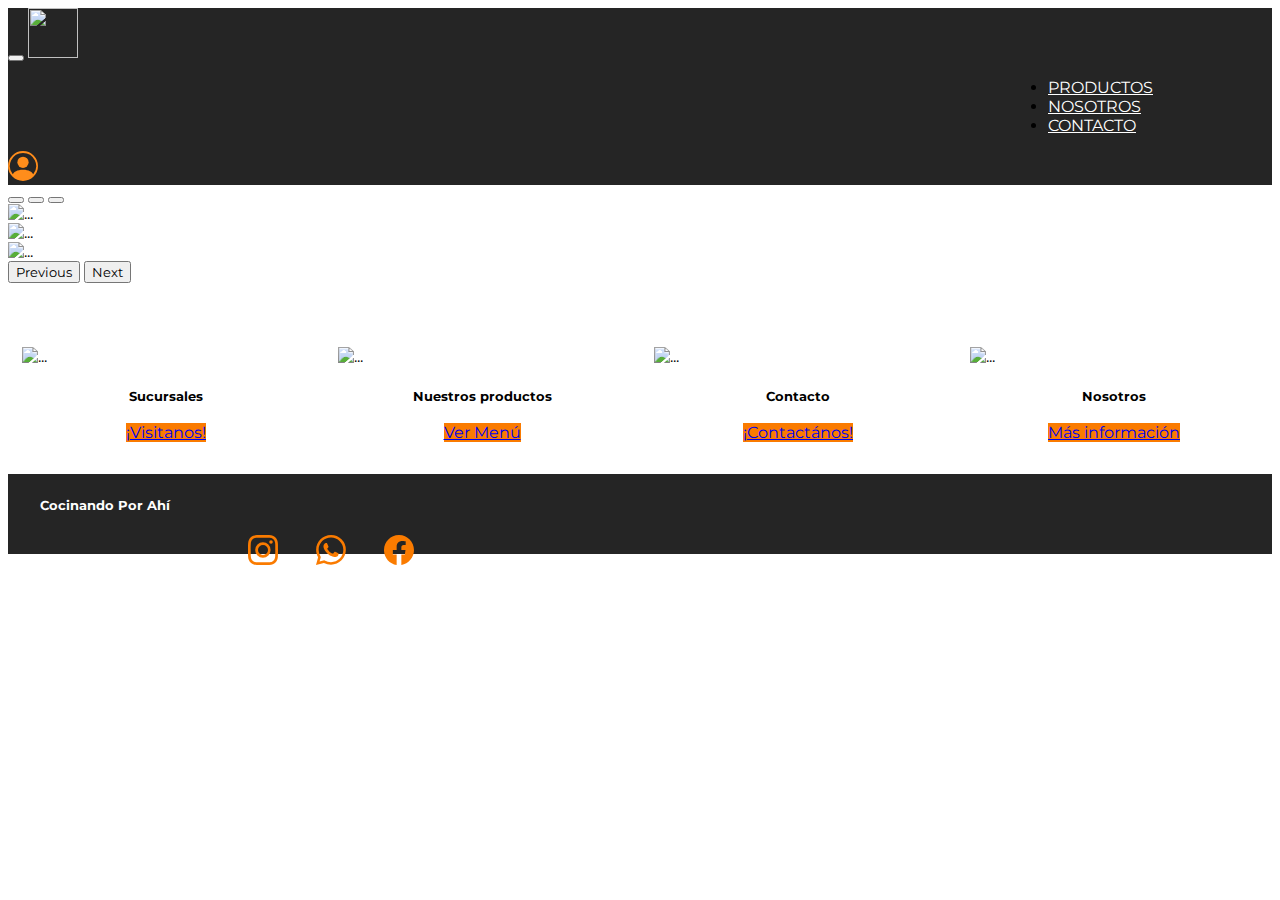
==== index2.html @ 1e706512 "Add files via upload" ====
<!DOCTYPE html>
<html lang="en">
<head>
    <meta charset="UTF-8">
    <meta http-equiv="X-UA-Compatible" content="IE=edge">
    <meta name="viewport" content="width=device-width, initial-scale=1.0">
    <title>Cocinando Por Ahí</title>
    <link href="https://cdn.jsdelivr.net/npm/bootstrap@5.3.0-alpha2/dist/css/bootstrap.min.css" rel="stylesheet" integrity="sha384-aFq/bzH65dt+w6FI2ooMVUpc+21e0SRygnTpmBvdBgSdnuTN7QbdgL+OapgHtvPp" crossorigin="anonymous">
    <link rel="stylesheet" href="styles2.css">
</head>
<body>
    <header id="cabecera_inicio" class="container-fluid" style="background-color: #252525;">
        <nav class="navbar navbar-expand-lg bg-body-tertiary bg-dark">
            <div class="container-fluid">
                <button class="navbar-toggler" type="button" data-bs-toggle="collapse" data-bs-target="#navbarTogglerDemo03" aria-controls="navbarTogglerDemo03" aria-expanded="false" aria-label="Toggle navigation">
                    <span class="navbar-toggler-icon icono.index"></span>
                </button>
                <a class="navbar-brand" href="index.html"><img src="/imgs/logo.png" alt="" id="logo-header"></a>
                <div class="collapse navbar-collapse" id="navbarTogglerDemo03">
                    <ul class="navbar-nav me-auto mb-2 mb-lg-0">
                        <li class="nav-item">
                            <a class="nav-link" href="productos.html">PRODUCTOS</a>
                        </li>
                        <li class="nav-item">
                            <a class="nav-link" href="nosotros.html">NOSOTROS</a>
                        </li>
                        <li class="nav-item">
                        <a class="nav-link" href="contacto.html">CONTACTO</a>
                        </li>
                    </ul>
                </div>
                <svg xmlns="http://www.w3.org/2000/svg" width="30" height="30" fill="currentColor" class="bi bi-person-circle" viewBox="0 0 16 16">
                    <a href="registro.html" class="a-registro">
                        <path d="M11 6a3 3 0 1 1-6 0 3 3 0 0 1 6 0z"/>
                        <path fill-rule="evenodd" d="M0 8a8 8 0 1 1 16 0A8 8 0 0 1 0 8zm8-7a7 7 0 0 0-5.468 11.37C3.242 11.226 4.805 10 8 10s4.757 1.225 5.468 2.37A7 7 0 0 0 8 1z"/>    
                    </a>
                </svg>
            </div>
        </nav>
    </header>
        <div id="carouselExampleCaptions" class="carousel slide">
            <div class="carousel-indicators">
              <button type="button" data-bs-target="#carouselExampleCaptions" data-bs-slide-to="0" class="active" aria-current="true" aria-label="Slide 1"></button>
              <button type="button" data-bs-target="#carouselExampleCaptions" data-bs-slide-to="1" aria-label="Slide 2"></button>
              <button type="button" data-bs-target="#carouselExampleCaptions" data-bs-slide-to="2" aria-label="Slide 3"></button>
            </div>
            <div class="carousel-inner">
              <div class="carousel-item active">
                <img src="imgs/carousel1.png" class="d-block w-100" alt="...">
                <div class="carousel-caption d-none d-md-block">
                  <h1 id="h1-index">BURGERS POSTA</h1>
                  <h4>¡Hamburguesas para chuparse los dedos!</h4>
                </div>
              </div>
              <div class="carousel-item">
                <img src="imgs/carousel2.png" class="d-block w-100" alt="...">
                <div class="carousel-caption d-none d-md-block">
                  <h1 id="h1-index">¡LO NUEVO!</h1>
                  <h4>Las mejores milanesas de pollo o ternera que vas a probar </h4>
                </div>
              </div>
              <div class="carousel-item">
                <img src="imgs/carousel3.png" class="d-block w-100" alt="...">
                <div class="carousel-caption d-none d-md-block">
                  <h1 id="h1-index">LAS MEJORES DE BS AS</h1>
                  <h4>Te esperamos de martes a domingos de 11 a 15 hs y de 19 a 00:30 hs</h4>
                </div>
              </div>
            </div>
            <button class="carousel-control-prev" type="button" data-bs-target="#carouselExampleCaptions" data-bs-slide="prev">
              <span class="carousel-control-prev-icon" aria-hidden="true"></span>
              <span class="visually-hidden">Previous</span>
            </button>
            <button class="carousel-control-next" type="button" data-bs-target="#carouselExampleCaptions" data-bs-slide="next">
              <span class="carousel-control-next-icon" aria-hidden="true"></span>
              <span class="visually-hidden">Next</span>
            </button>
        </div>
    <section class="container" id="cajas-index">
        <div class="card border-light" style="width: 18rem;">
            <img src="imgs/index1.png" class="card-img-top" alt="...">
            <div class="card-body">
                <h5 class="card-title">Sucursales</h5>
                <a href="contacto.html" class="btn" id="boton-index">¡Visitanos!</a>
            </div>
        </div>
        <div class="card border-light" style="width: 18rem;">
            <img src="imgs/index2.png" class="card-img-top" alt="...">
            <div class="card-body">
                <h5 class="card-title">Nuestros productos</h5>
                <a href="productos.html" class="btn" id="boton-index">Ver Menú</a>
            </div>
        </div>
        <div class="card border-light" style="width: 18rem;">
            <img src="imgs/index3.png" class="card-img-top" alt="...">
            <div class="card-body">
                <h5 class="card-title">Contacto</h5>
                <a href="contacto.html" class="btn" id="boton-index">¡Contactános!</a>
            </div>
        </div>
        <div class="card border-light" style="width: 18rem;">
            <img src="imgs/index4.png" class="card-img-top" alt="...">
            <div class="card-body">
                <h5 class="card-title">Nosotros</h5>
                <a href="nosotros.html" class="btn" id="boton-index">Más información</a>
            </div>
        </div>

    </section>
    <footer id="footer" class="container-fluid row">
            <div id="texto" class="col-md-3">
                <h5>Cocinando Por Ahí</h5>
            </div>
            <nav id="redes" class="col-sm-12 col-md-4 offset-md-5">
                <a href="" class="a-redes">
                    <svg xmlns="http://www.w3.org/2000/svg" width="30" height="30" fill="currentColor" class="bi bi-instagram" viewBox="0 0 16 16">
                        <path d="M8 0C5.829 0 5.556.01 4.703.048 3.85.088 3.269.222 2.76.42a3.917 3.917 0 0 0-1.417.923A3.927 3.927 0 0 0 .42 2.76C.222 3.268.087 3.85.048 4.7.01 5.555 0 5.827 0 8.001c0 2.172.01 2.444.048 3.297.04.852.174 1.433.372 1.942.205.526.478.972.923 1.417.444.445.89.719 1.416.923.51.198 1.09.333 1.942.372C5.555 15.99 5.827 16 8 16s2.444-.01 3.298-.048c.851-.04 1.434-.174 1.943-.372a3.916 3.916 0 0 0 1.416-.923c.445-.445.718-.891.923-1.417.197-.509.332-1.09.372-1.942C15.99 10.445 16 10.173 16 8s-.01-2.445-.048-3.299c-.04-.851-.175-1.433-.372-1.941a3.926 3.926 0 0 0-.923-1.417A3.911 3.911 0 0 0 13.24.42c-.51-.198-1.092-.333-1.943-.372C10.443.01 10.172 0 7.998 0h.003zm-.717 1.442h.718c2.136 0 2.389.007 3.232.046.78.035 1.204.166 1.486.275.373.145.64.319.92.599.28.28.453.546.598.92.11.281.24.705.275 1.485.039.843.047 1.096.047 3.231s-.008 2.389-.047 3.232c-.035.78-.166 1.203-.275 1.485a2.47 2.47 0 0 1-.599.919c-.28.28-.546.453-.92.598-.28.11-.704.24-1.485.276-.843.038-1.096.047-3.232.047s-2.39-.009-3.233-.047c-.78-.036-1.203-.166-1.485-.276a2.478 2.478 0 0 1-.92-.598 2.48 2.48 0 0 1-.6-.92c-.109-.281-.24-.705-.275-1.485-.038-.843-.046-1.096-.046-3.233 0-2.136.008-2.388.046-3.231.036-.78.166-1.204.276-1.486.145-.373.319-.64.599-.92.28-.28.546-.453.92-.598.282-.11.705-.24 1.485-.276.738-.034 1.024-.044 2.515-.045v.002zm4.988 1.328a.96.96 0 1 0 0 1.92.96.96 0 0 0 0-1.92zm-4.27 1.122a4.109 4.109 0 1 0 0 8.217 4.109 4.109 0 0 0 0-8.217zm0 1.441a2.667 2.667 0 1 1 0 5.334 2.667 2.667 0 0 1 0-5.334z"/>
                    </svg>                
                </a>
                <a href="" class="a-redes">
                    <svg xmlns="http://www.w3.org/2000/svg" width="30" height="30" fill="currentColor" class="bi bi-whatsapp" viewBox="0 0 16 16">
                        <path d="M13.601 2.326A7.854 7.854 0 0 0 7.994 0C3.627 0 .068 3.558.064 7.926c0 1.399.366 2.76 1.057 3.965L0 16l4.204-1.102a7.933 7.933 0 0 0 3.79.965h.004c4.368 0 7.926-3.558 7.93-7.93A7.898 7.898 0 0 0 13.6 2.326zM7.994 14.521a6.573 6.573 0 0 1-3.356-.92l-.24-.144-2.494.654.666-2.433-.156-.251a6.56 6.56 0 0 1-1.007-3.505c0-3.626 2.957-6.584 6.591-6.584a6.56 6.56 0 0 1 4.66 1.931 6.557 6.557 0 0 1 1.928 4.66c-.004 3.639-2.961 6.592-6.592 6.592zm3.615-4.934c-.197-.099-1.17-.578-1.353-.646-.182-.065-.315-.099-.445.099-.133.197-.513.646-.627.775-.114.133-.232.148-.43.05-.197-.1-.836-.308-1.592-.985-.59-.525-.985-1.175-1.103-1.372-.114-.198-.011-.304.088-.403.087-.088.197-.232.296-.346.1-.114.133-.198.198-.33.065-.134.034-.248-.015-.347-.05-.099-.445-1.076-.612-1.47-.16-.389-.323-.335-.445-.34-.114-.007-.247-.007-.38-.007a.729.729 0 0 0-.529.247c-.182.198-.691.677-.691 1.654 0 .977.71 1.916.81 2.049.098.133 1.394 2.132 3.383 2.992.47.205.84.326 1.129.418.475.152.904.129 1.246.08.38-.058 1.171-.48 1.338-.943.164-.464.164-.86.114-.943-.049-.084-.182-.133-.38-.232z"/>
                    </svg>                
                </a>
                <a href="" class="a-redes">
                    <svg xmlns="http://www.w3.org/2000/svg" width="30" height="30" fill="currentColor" class="bi bi-facebook" viewBox="0 0 16 16">
                    <path d="M16 8.049c0-4.446-3.582-8.05-8-8.05C3.58 0-.002 3.603-.002 8.05c0 4.017 2.926 7.347 6.75 7.951v-5.625h-2.03V8.05H6.75V6.275c0-2.017 1.195-3.131 3.022-3.131.876 0 1.791.157 1.791.157v1.98h-1.009c-.993 0-1.303.621-1.303 1.258v1.51h2.218l-.354 2.326H9.25V16c3.824-.604 6.75-3.934 6.75-7.951z"/>
                    </svg>
                </a>
            </nav>
    </footer>
    <script src="https://cdn.jsdelivr.net/npm/bootstrap@5.3.0-alpha2/dist/js/bootstrap.bundle.min.js" integrity="sha384-qKXV1j0HvMUeCBQ+QVp7JcfGl760yU08IQ+GpUo5hlbpg51QRiuqHAJz8+BrxE/N" crossorigin="anonymous"></script>
</body>
</html>
---- styles2.css ----
@import url('https://fonts.googleapis.com/css2?family=Montserrat:wght@400;900&display=swap');
@import url('https://fonts.googleapis.com/css2?family=Montserrat:wght@400;900&display=swap');
*{
    font-family: 'Montserrat', sans-serif;
}
.navbar{
    background-color: #252525!important;
}
.nav-link{
    color: white;
}
.nav-link:hover{
    color:#fa7b00!important;
}
.icono-index{
    color: #fa7b00;
}
.a-registro{
    position: fixed;
}
.a-registro, .a-redes{
    color: #fa7b00;
}
.a-registro, .a-redes:hover{
    color: #ff8d1b;
}
.a-redes{
    padding-right: 1cm;
}
#carousel_inicio{
    background-color: rgb(219, 189, 189);
    height: 500px;
    padding: 0cm;

}
.carousel-caption {
    position: absolute;
    top:15%;
    right: 15%;
    bottom: 1.25rem;
    padding-right: 7rem;
    text-align: left;
    padding-top: 1.25rem;
    padding-bottom: 1.25rem;
    color: #fff;
}

#h1-index{
    font-family: 'Permanent Marker', cursive;
    font-style: italic;
    font-weight: 900;
    font-size: 4rem;
}


#modulo2-index{
    height: 350px;
    margin: 0cm;
}
#logo-header{
    width: 50px;
    height: 50px;
}
.navbar-nav{
    margin-right:0cm;
}
#cajas-index{
    display: flex;
    justify-content: space-around;
    align-items: center;
    flex-direction: row;
    flex-wrap: wrap;
    margin-top: 4rem;
    margin-bottom: 2rem;
}
.card-body{
    text-align: center;
}
.card-title{
    margin-bottom: 1.2rem;
}
#boton-index{
    background-color:#fa7b00;
}
#boton-index:hover{
    background-color: #ff8d1b;
}
#footer{
    background-color:#252525;
    height: 80px;
    margin: auto;
    padding: 0cm;
}
#texto{
    color: white;
    display: flex;
    align-items: center;
    padding-left: 2rem;
}
#redes{
    display: flex;
    align-items: center;
    flex-wrap: nowrap;
    flex-direction: row;
    padding-left: 15rem;
}


/*FINAL ESTILOS INDEX*/
#seccion_contacto{
    height: 500px;
    margin: 0cm;
    padding: 0cm;
}

#foto_contacto{
    background-color: blueviolet;
}
#formulario_contacto{
    background-color: aqua;
}

#sucursales_contacto{
    height: 450px;
}

#caja1_contacto{
    background-color: rgb(42, 138, 165);
    height: 150px;
}
#caja2_contacto{
    background-color: rgb(40, 77, 87);
    height: 150px;
}
#caja3_contacto{
    background-color: rgb(32, 207, 255);
    height: 150px;
}

@media (min-width: 350px) and (max-width:768px) {
    #texto{
        display: none;
    }
    #foto_contacto{
        display: none;
    }
}

@media (min-width: 350px) and (max-width:1200px) {
    #foto_contacto{
        display: none;
    }
}

@media (min-width: 992px){
    .navbar-expand-lg .navbar-nav {
        margin-left: 1000px;
    }
}
/*FINAL ESTILOS CONTACTO*/

#header_productos {
    background-color: blueviolet;
}

#modulo1 {
    height: 80px;
}

#marca {
    background-color: rgb(0, 110, 255);
}

#botonera {
    background-color: darkgreen;
}

#registro {
    background-color: fuchsia;
}

#modulo2, #modulo3, #modulo4, #modulo5 {
    height: 400px;
}

#banner {
    background-color: chocolate;
    height: 300px;
}

#producto1 {
    background-color: darksalmon;
}

#producto2 {
    background-color: aqua
}

#producto3 {
    background-color: dodgerblue;
}

#producto4 {
    background-color: gold;
}

#producto5 {
    background-color:darkred;
}

#producto6 {
    background-color: hotpink;
}

#producto7 {
    background-color: darkkhaki;
}

#producto8 {
    background-color: darkgreen;
}

#producto9 {
    background-color: darkorange;
}

#section_productos {
    background-color: crimson;
    height: 1100px;  
}

#footer_productos {
    background-color: chocolate;
    height: 50px;
}

/*FINAL ESTILOS PRODUCTOS*/

#section_registro {
    height: 1000px;
    background-color: cornflowerblue;
}

#box_registro {
    background-color: cornflowerblue;
}

#modulo5 {
    margin-top: 70px;
    margin-bottom: 70px;
}

/*FINAL ESTILOS REGISTRO*/
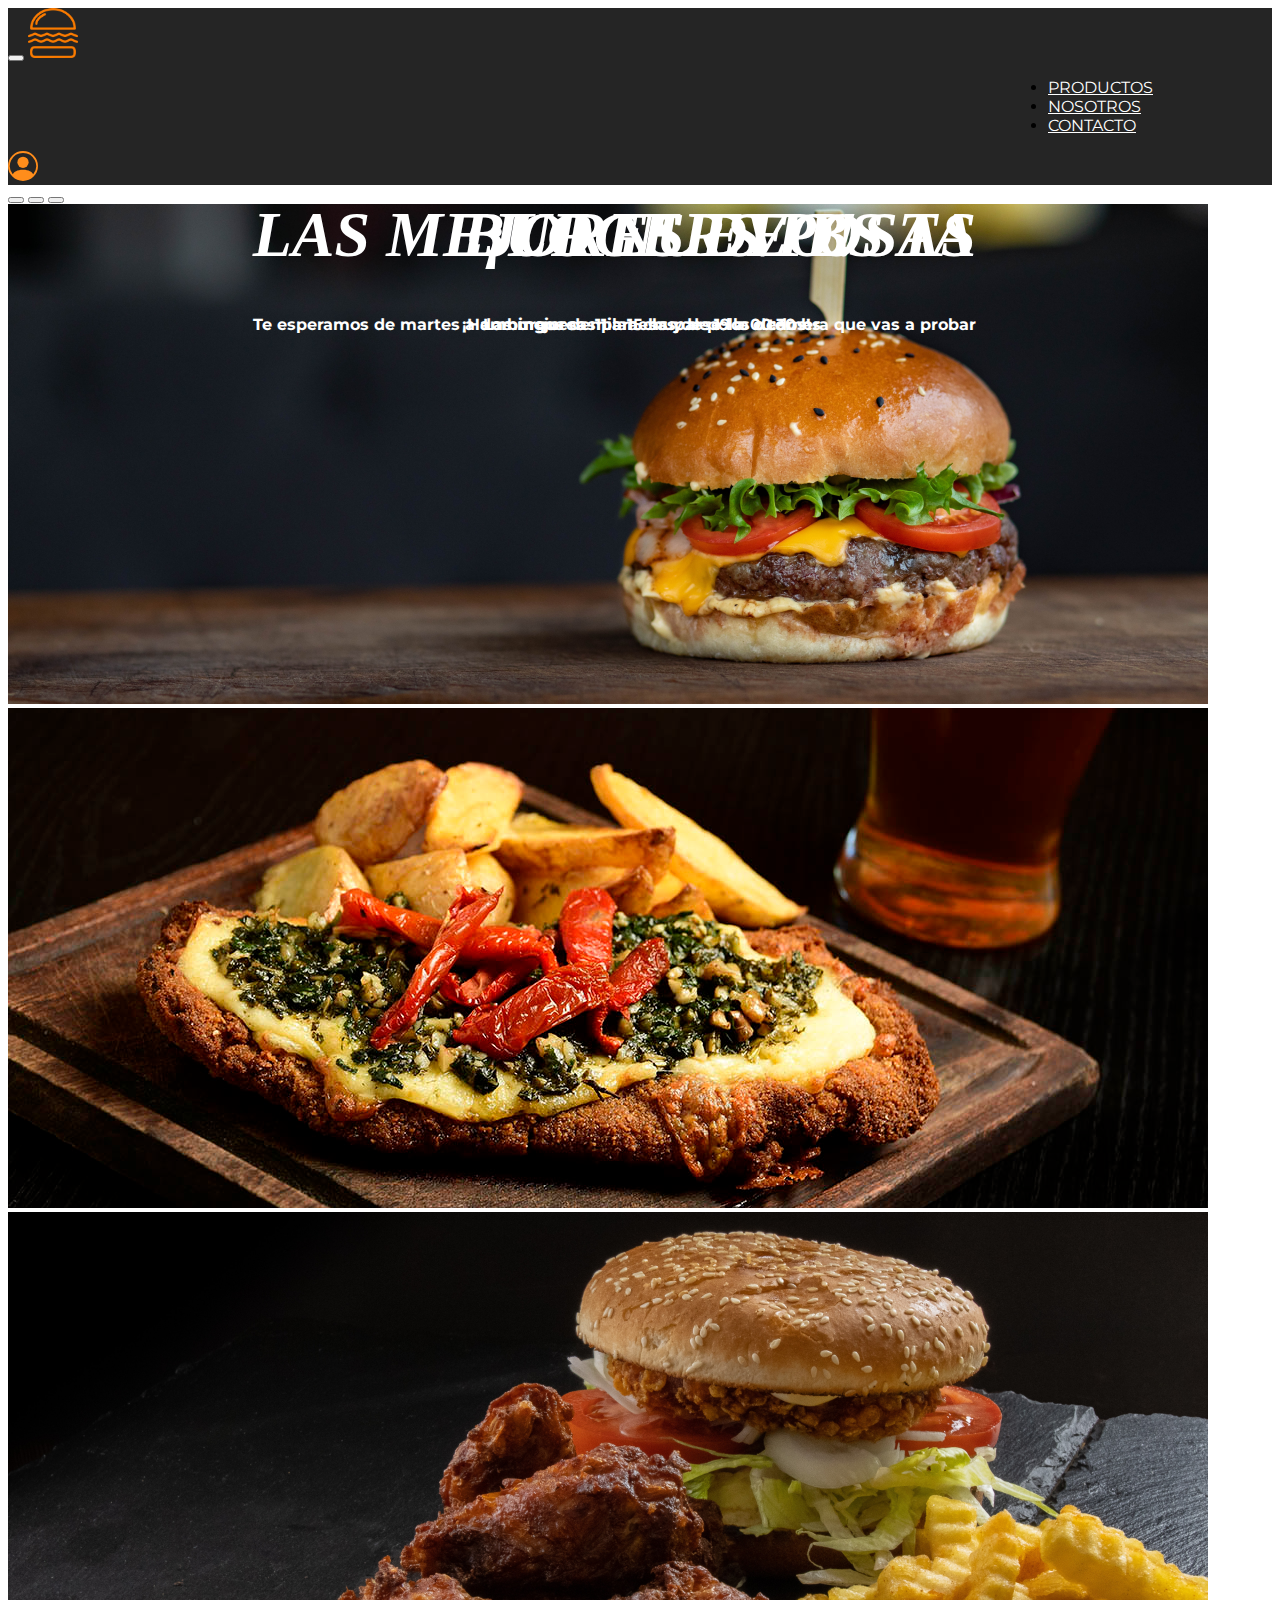
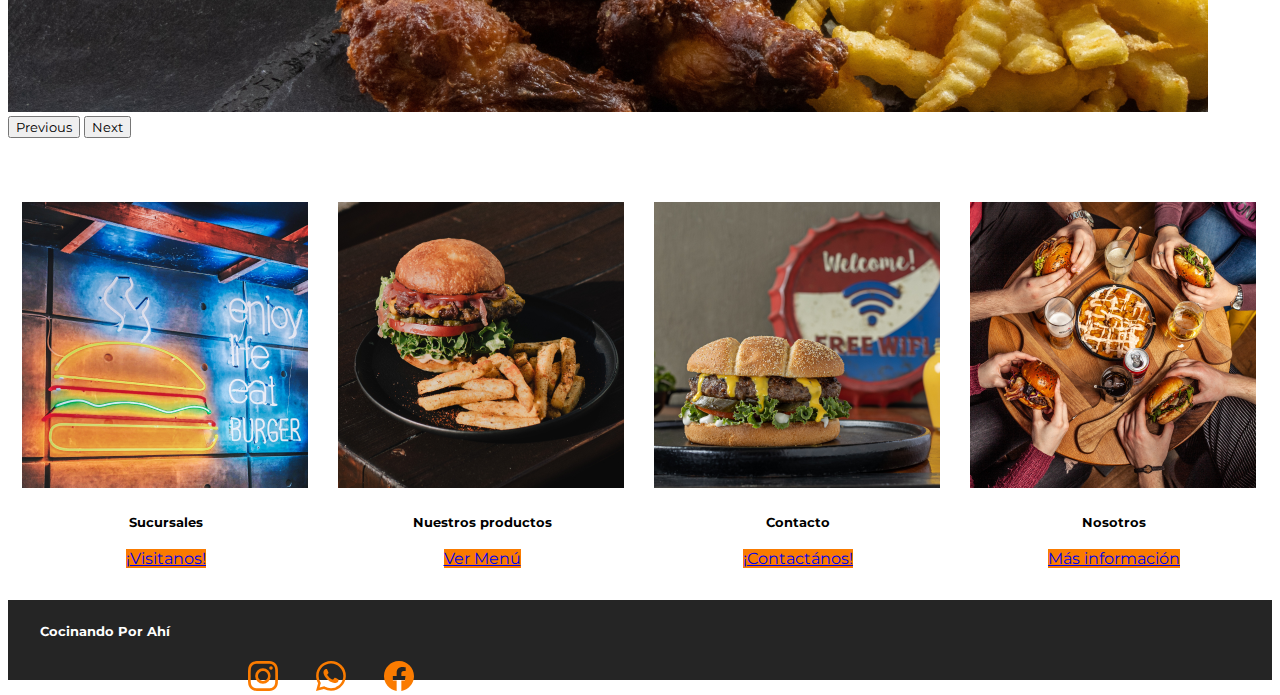
==== commit 6a6f5452: "Update index2.html" ====
--- a/index2.html
+++ b/index2.html
@@ -15,7 +15,7 @@
                 <button class="navbar-toggler" type="button" data-bs-toggle="collapse" data-bs-target="#navbarTogglerDemo03" aria-controls="navbarTogglerDemo03" aria-expanded="false" aria-label="Toggle navigation">
                     <span class="navbar-toggler-icon icono.index"></span>
                 </button>
-                <a class="navbar-brand" href="index.html"><img src="/imgs/logo.png" alt="" id="logo-header"></a>
+                <a class="navbar-brand" href="index.html"><img src="imgs/logo.png" alt="" id="logo-header"></a>
                 <div class="collapse navbar-collapse" id="navbarTogglerDemo03">
                     <ul class="navbar-nav me-auto mb-2 mb-lg-0">
                         <li class="nav-item">
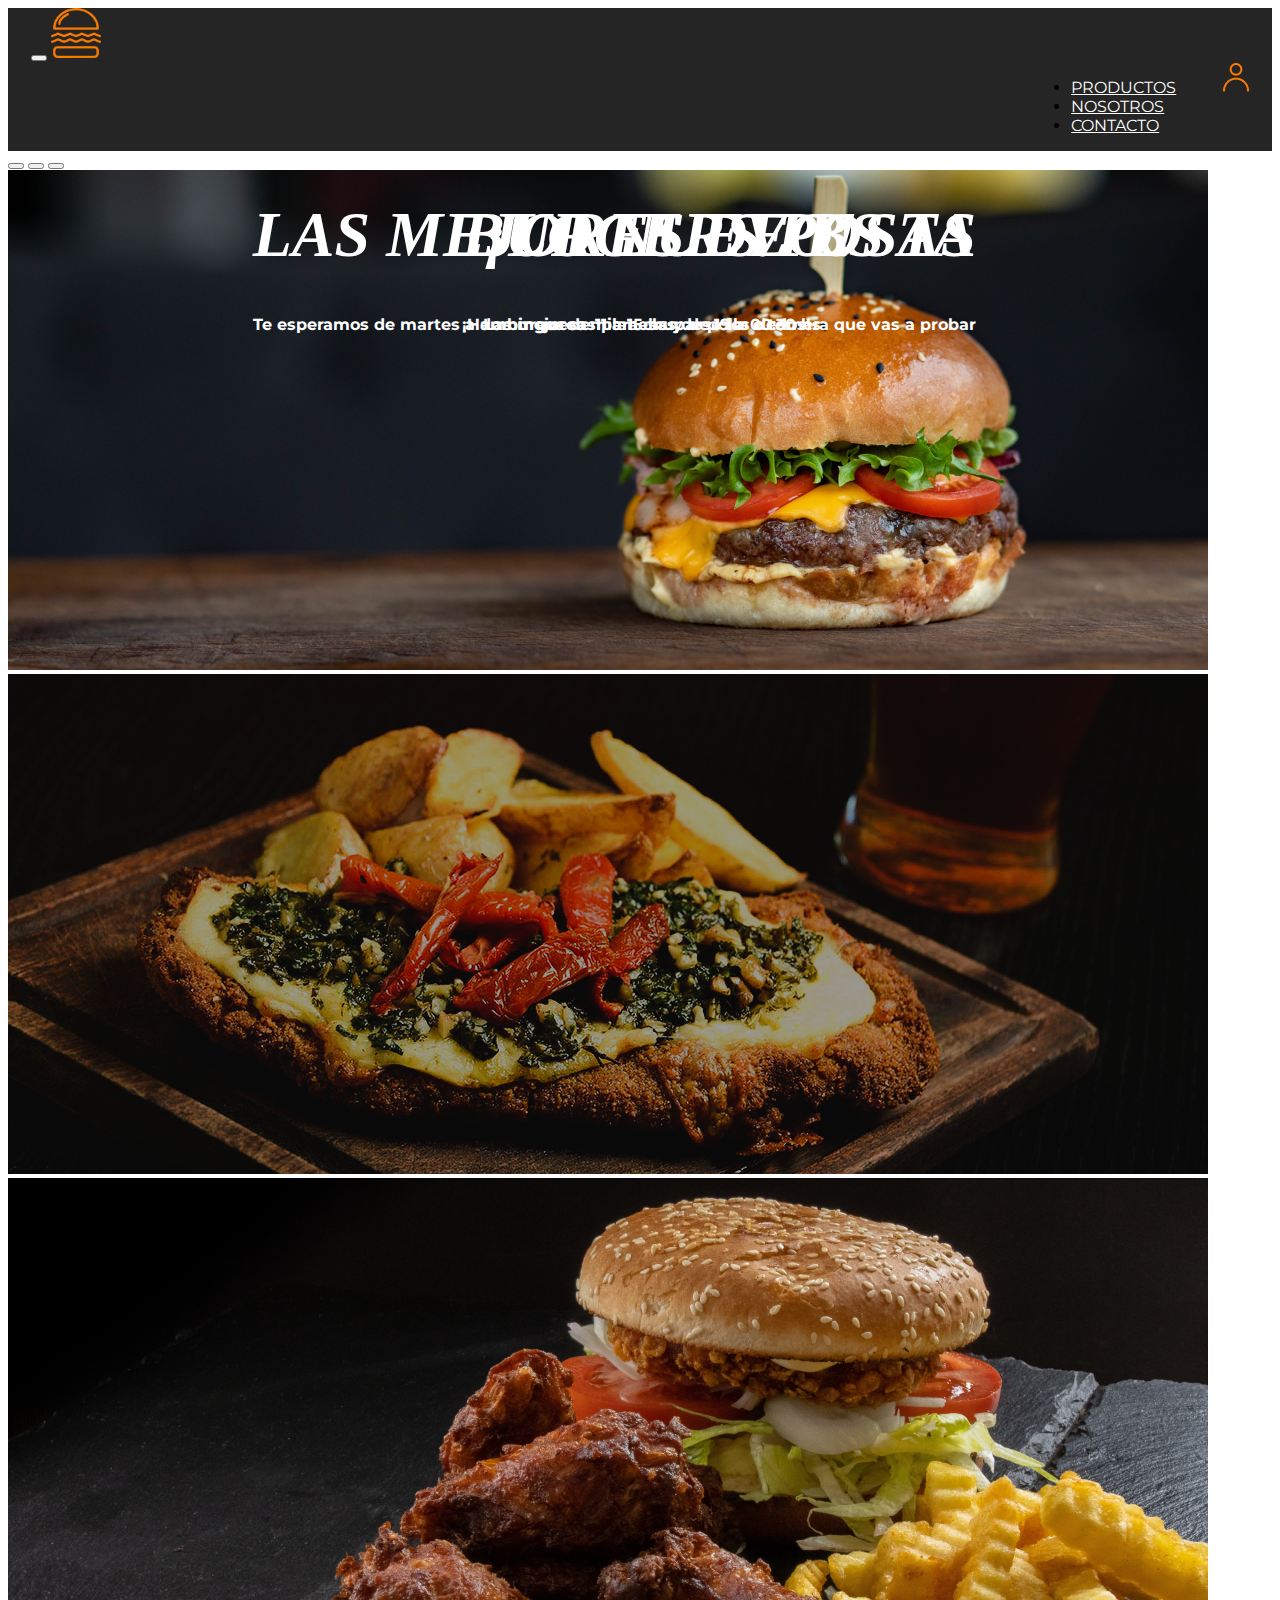
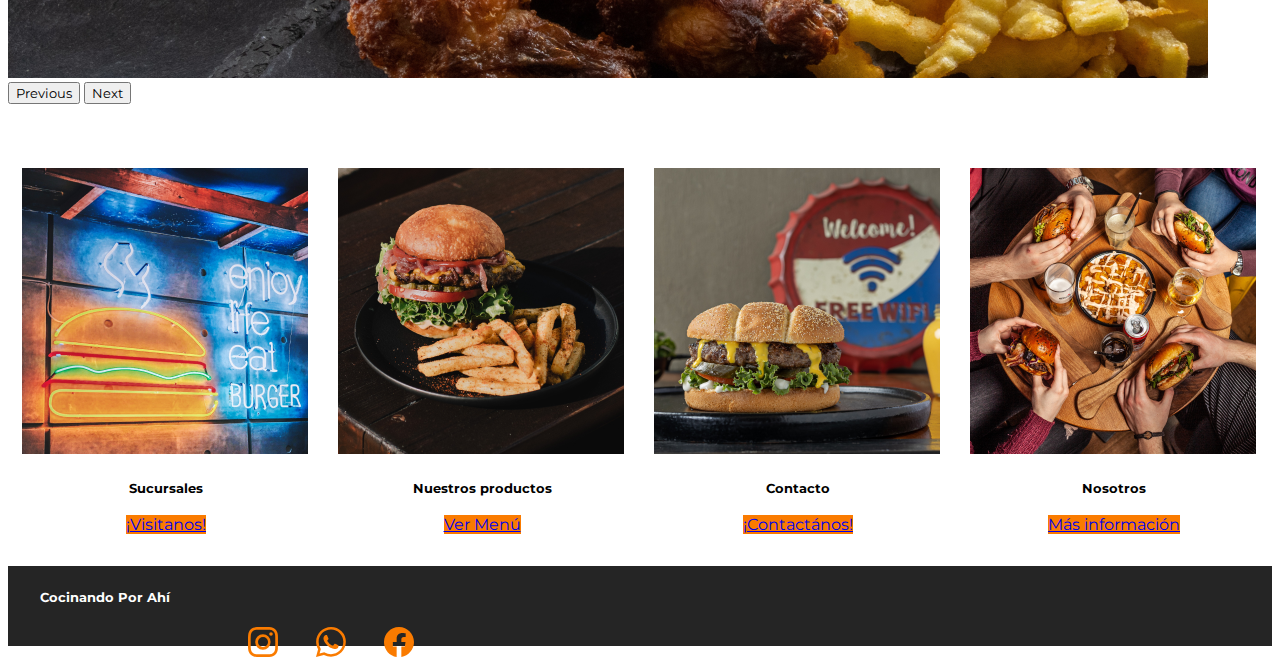
==== commit fecdc6b5: "Add files via upload" ====
--- a/index2.html
+++ b/index2.html
@@ -15,7 +15,7 @@
                 <button class="navbar-toggler" type="button" data-bs-toggle="collapse" data-bs-target="#navbarTogglerDemo03" aria-controls="navbarTogglerDemo03" aria-expanded="false" aria-label="Toggle navigation">
                     <span class="navbar-toggler-icon icono.index"></span>
                 </button>
-                <a class="navbar-brand" href="index.html"><img src="imgs/logo.png" alt="" id="logo-header"></a>
+                <a class="navbar-brand" href="index.html"><img src="/imgs/logo.png" alt="" id="logo-header"></a>
                 <div class="collapse navbar-collapse" id="navbarTogglerDemo03">
                     <ul class="navbar-nav me-auto mb-2 mb-lg-0">
                         <li class="nav-item">
@@ -29,14 +29,10 @@
                         </li>
                     </ul>
                 </div>
-                <svg xmlns="http://www.w3.org/2000/svg" width="30" height="30" fill="currentColor" class="bi bi-person-circle" viewBox="0 0 16 16">
-                    <a href="registro.html" class="a-registro">
-                        <path d="M11 6a3 3 0 1 1-6 0 3 3 0 0 1 6 0z"/>
-                        <path fill-rule="evenodd" d="M0 8a8 8 0 1 1 16 0A8 8 0 0 1 0 8zm8-7a7 7 0 0 0-5.468 11.37C3.242 11.226 4.805 10 8 10s4.757 1.225 5.468 2.37A7 7 0 0 0 8 1z"/>    
-                    </a>
-                </svg>
             </div>
         </nav>
+        <a href="registro.html" class="a-registro"><img src="imgs/registro.png" alt=""></a>
+
     </header>
         <div id="carouselExampleCaptions" class="carousel slide">
             <div class="carousel-indicators">
@@ -76,29 +72,35 @@
               <span class="visually-hidden">Next</span>
             </button>
         </div>
+        <div class="card text-bg-dark card-mobile">
+            <img src="imgs/card-mobile.png" class="card-img" alt="...">
+            <div class="card-img-overlay">
+              <h5 class="card-title card-title-m">BURGERS POSTA</h5>
+            </div>
+          </div>
     <section class="container" id="cajas-index">
-        <div class="card border-light" style="width: 18rem;">
+        <div class="card border-light card-index" style="width: 18rem;">
             <img src="imgs/index1.png" class="card-img-top" alt="...">
             <div class="card-body">
                 <h5 class="card-title">Sucursales</h5>
                 <a href="contacto.html" class="btn" id="boton-index">¡Visitanos!</a>
             </div>
         </div>
-        <div class="card border-light" style="width: 18rem;">
+        <div class="card border-light card-index" style="width: 18rem;">
             <img src="imgs/index2.png" class="card-img-top" alt="...">
             <div class="card-body">
                 <h5 class="card-title">Nuestros productos</h5>
                 <a href="productos.html" class="btn" id="boton-index">Ver Menú</a>
             </div>
         </div>
-        <div class="card border-light" style="width: 18rem;">
+        <div class="card border-light card-index" style="width: 18rem;">
             <img src="imgs/index3.png" class="card-img-top" alt="...">
             <div class="card-body">
                 <h5 class="card-title">Contacto</h5>
                 <a href="contacto.html" class="btn" id="boton-index">¡Contactános!</a>
             </div>
         </div>
-        <div class="card border-light" style="width: 18rem;">
+        <div class="card border-light card-index" style="width: 18rem;">
             <img src="imgs/index4.png" class="card-img-top" alt="...">
             <div class="card-body">
                 <h5 class="card-title">Nosotros</h5>
--- a/styles2.css
+++ b/styles2.css
@@ -3,6 +3,14 @@
 *{
     font-family: 'Montserrat', sans-serif;
 }
+.card-mobile{
+    display: none;
+}
+#cabecera_inicio{
+    display: flex;
+    align-content: center;
+    align-items: center;
+    justify-content: space-around;}
 .navbar{
     background-color: #252525!important;
 }
@@ -14,9 +22,6 @@
 }
 .icono-index{
     color: #fa7b00;
-}
-.a-registro{
-    position: fixed;
 }
 .a-registro, .a-redes{
     color: #fa7b00;
@@ -137,15 +142,40 @@
     height: 150px;
 }
 
-@media (min-width: 350px) and (max-width:768px) {
+@media (min-width: 350px) and (max-width:767px) {
     #texto{
         display: none;
     }
+    #redes{
+        padding: 0rem;
+        justify-content: center;
+    }
+    .a-redes{
+        padding-left: 1cm;
+    }
     #foto_contacto{
         display: none;
     }
 }
-
+@media (min-width:768px) and (max-width:1000px) {
+    #texto,h5{
+        font-size: 0.95rem;
+        margin:0cm;
+    }
+    #redes{
+        padding-left: 3rem;
+    }
+    .card-index{
+        margin-bottom: 1cm;
+    }
+    #h1-index{
+        font-size: 2rem;
+    }
+    .carousel-caption,h4 {
+        font-size: 1rem;
+    }
+    
+}
 @media (min-width: 350px) and (max-width:1200px) {
     #foto_contacto{
         display: none;
@@ -157,6 +187,43 @@
         margin-left: 1000px;
     }
 }
+@media (min-width:350px) and (max-width:535px) {
+    #texto,h5{
+        font-size: 0.95rem;
+        margin:0cm;
+    }
+    #redes{
+        padding-left: 3rem;
+    }
+    .card-index{
+        margin-bottom: 1cm;
+    }
+    #h1-index{
+        font-size: 2rem;
+    }
+    .carousel-caption,h4 {
+        font-size: 1rem;
+    }
+    .carousel{
+        display: none;
+    }
+    .card-mobile{
+        display: flex;
+        border-radius: 0cm;
+    }
+    .card-title-m{
+        font-family: 'Permanent Marker', cursive;
+        font-style: italic;
+        font-weight: 900;
+        font-size: 3rem;
+        display: flex;
+        justify-content: center;    
+    }
+    #redes{
+        display: flex;
+        padding: 0cm;
+    }
+}
 /*FINAL ESTILOS CONTACTO*/
 
 #header_productos {
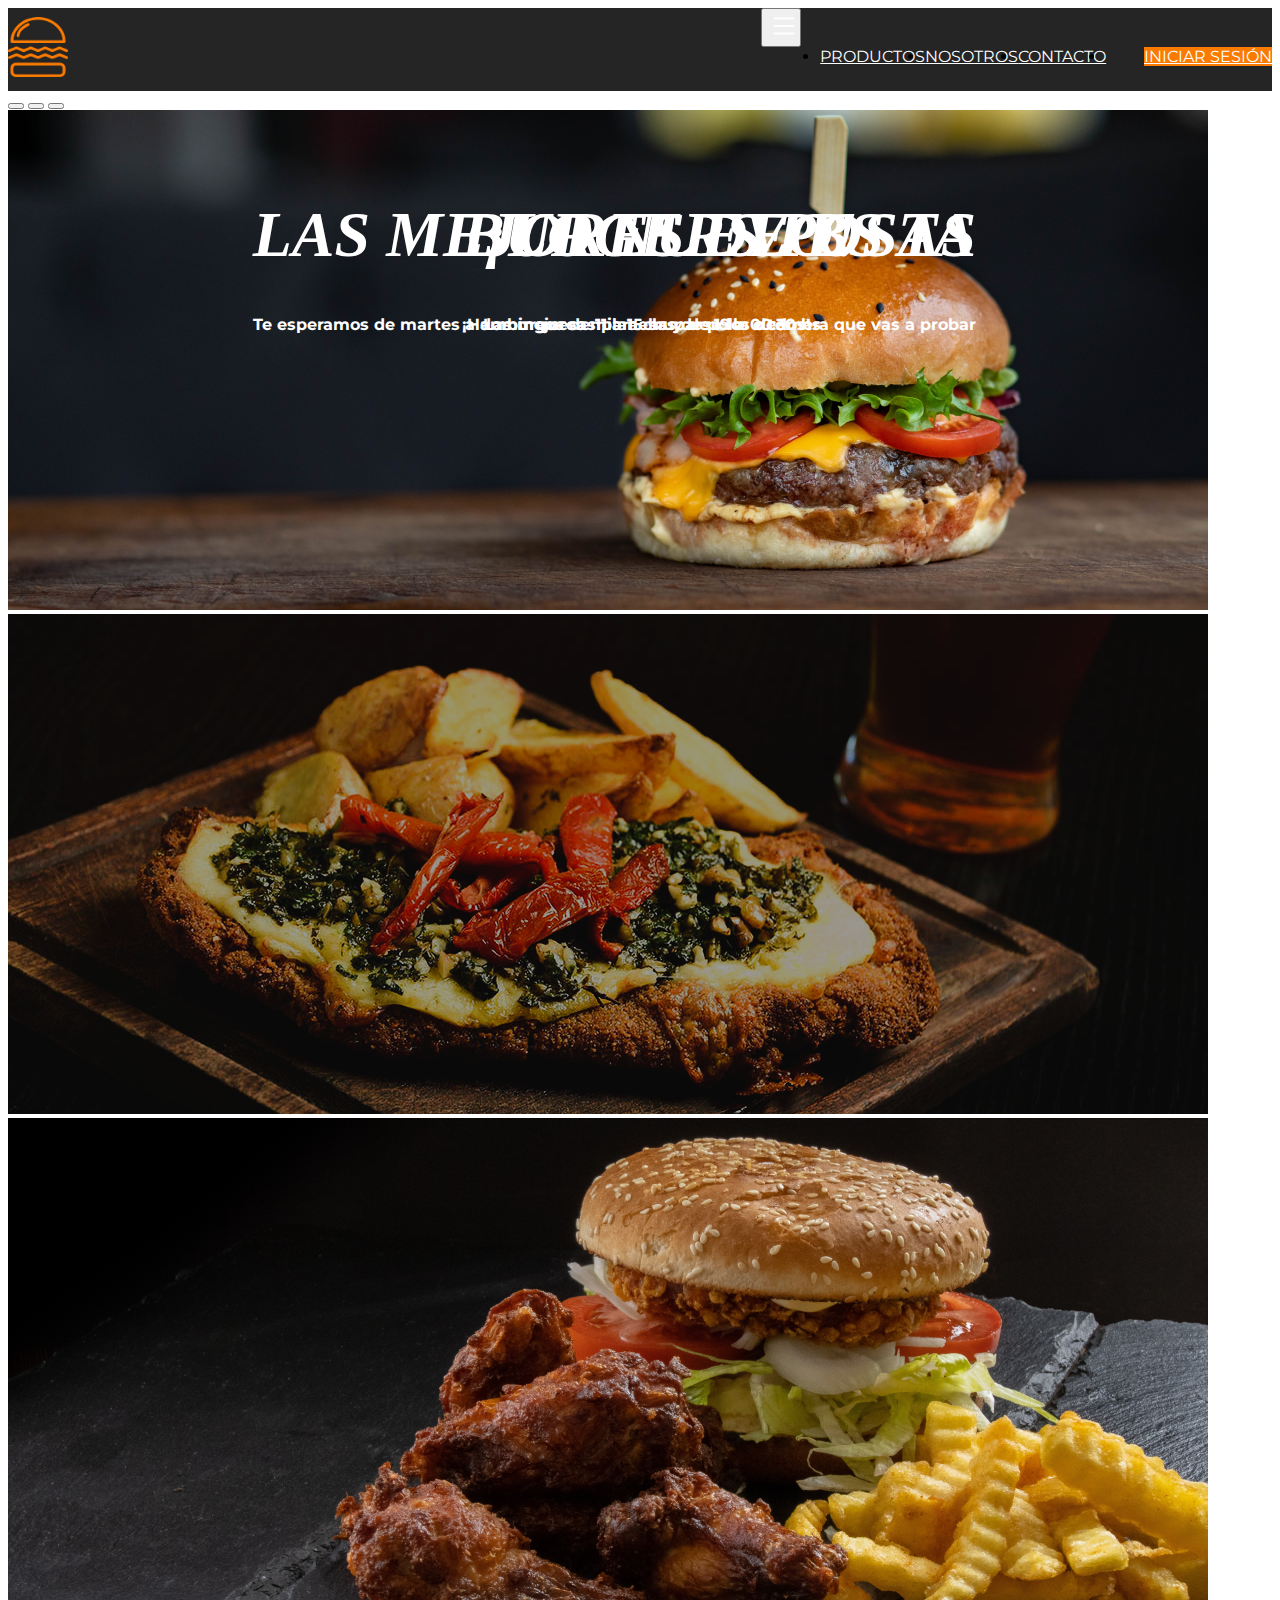
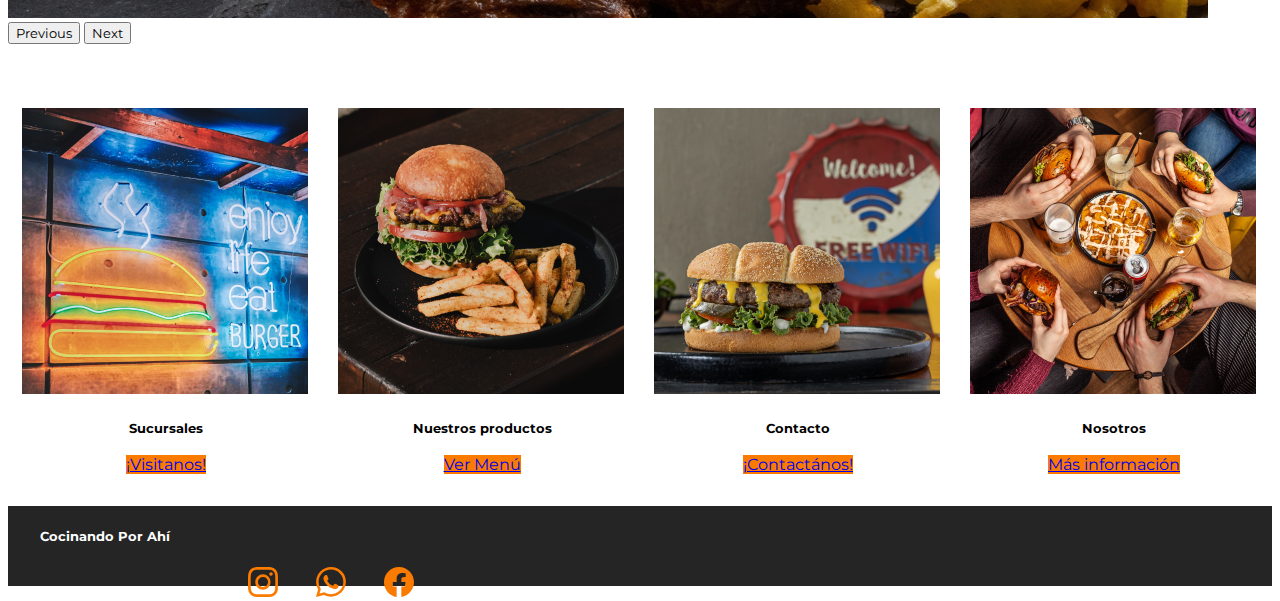
==== commit 70c9be92: "Add files via upload" ====
--- a/index2.html
+++ b/index2.html
@@ -6,33 +6,44 @@
     <meta name="viewport" content="width=device-width, initial-scale=1.0">
     <title>Cocinando Por Ahí</title>
     <link href="https://cdn.jsdelivr.net/npm/bootstrap@5.3.0-alpha2/dist/css/bootstrap.min.css" rel="stylesheet" integrity="sha384-aFq/bzH65dt+w6FI2ooMVUpc+21e0SRygnTpmBvdBgSdnuTN7QbdgL+OapgHtvPp" crossorigin="anonymous">
+    <link rel="preconnect" href="https://fonts.googleapis.com">
+    <link rel="preconnect" href="https://fonts.gstatic.com" crossorigin>
+    <link href="https://fonts.googleapis.com/css2?family=Kodchasan:wght@700&display=swap" rel="stylesheet">
     <link rel="stylesheet" href="styles2.css">
 </head>
 <body>
     <header id="cabecera_inicio" class="container-fluid" style="background-color: #252525;">
-        <nav class="navbar navbar-expand-lg bg-body-tertiary bg-dark">
+        <div class="col-sm-1" id="marca">
+            <a class="navbar-brand" href="index.html"><img src="imgs/logo.png" alt="" id="logo-header"></a>
+        </div>
+        <nav class="col-sm-10 navbar navbar-expand-lg bg-body-tertiary">
             <div class="container-fluid">
-                <button class="navbar-toggler" type="button" data-bs-toggle="collapse" data-bs-target="#navbarTogglerDemo03" aria-controls="navbarTogglerDemo03" aria-expanded="false" aria-label="Toggle navigation">
-                    <span class="navbar-toggler-icon icono.index"></span>
+                <button class="navbar-toggler" id="boton-menu" type="button" data-bs-toggle="collapse" data-bs-target="#navbarNav" aria-controls="navbarNav" aria-expanded="false" aria-label="Toggle navigation">
+                    <span class="navbar-toggler-icon icono.index">               
+                        <svg xmlns="http://www.w3.org/2000/svg" width="30" height="30" fill="currentColor" class="bi bi-list menu" viewBox="0 0 16 16">
+                        <path fill-rule="evenodd" d="M2.5 12a.5.5 0 0 1 .5-.5h10a.5.5 0 0 1 0 1H3a.5.5 0 0 1-.5-.5zm0-4a.5.5 0 0 1 .5-.5h10a.5.5 0 0 1 0 1H3a.5.5 0 0 1-.5-.5zm0-4a.5.5 0 0 1 .5-.5h10a.5.5 0 0 1 0 1H3a.5.5 0 0 1-.5-.5z"/>
+                        </svg>
+                    </span>
                 </button>
-                <a class="navbar-brand" href="index.html"><img src="/imgs/logo.png" alt="" id="logo-header"></a>
-                <div class="collapse navbar-collapse" id="navbarTogglerDemo03">
-                    <ul class="navbar-nav me-auto mb-2 mb-lg-0">
+                <div class="col-sm-10 collapse navbar-collapse" id="navbarNav">
+                    <ul class="navbar-nav">
                         <li class="nav-item">
-                            <a class="nav-link" href="productos.html">PRODUCTOS</a>
+                            <a class="nav-link" href="#">PRODUCTOS</a>
                         </li>
                         <li class="nav-item">
-                            <a class="nav-link" href="nosotros.html">NOSOTROS</a>
+                        <a class="nav-link" href="#">NOSOTROS</a>
                         </li>
                         <li class="nav-item">
-                        <a class="nav-link" href="contacto.html">CONTACTO</a>
+                            <a class="nav-link" href="#">CONTACTO</a>
                         </li>
+                        <li class="nav-item">
+                            <a class="btn" id="boton-sesion" role="button" href="registro.html">INICIAR SESIÓN</a>
+                        </li>
+
                     </ul>
                 </div>
             </div>
         </nav>
-        <a href="registro.html" class="a-registro"><img src="imgs/registro.png" alt=""></a>
-
     </header>
         <div id="carouselExampleCaptions" class="carousel slide">
             <div class="carousel-indicators">
@@ -114,17 +125,17 @@
                 <h5>Cocinando Por Ahí</h5>
             </div>
             <nav id="redes" class="col-sm-12 col-md-4 offset-md-5">
-                <a href="" class="a-redes">
+                <a href="https://www.instagram.com/cocinandoporahi_/" class="a-redes" target="_blank">
                     <svg xmlns="http://www.w3.org/2000/svg" width="30" height="30" fill="currentColor" class="bi bi-instagram" viewBox="0 0 16 16">
                         <path d="M8 0C5.829 0 5.556.01 4.703.048 3.85.088 3.269.222 2.76.42a3.917 3.917 0 0 0-1.417.923A3.927 3.927 0 0 0 .42 2.76C.222 3.268.087 3.85.048 4.7.01 5.555 0 5.827 0 8.001c0 2.172.01 2.444.048 3.297.04.852.174 1.433.372 1.942.205.526.478.972.923 1.417.444.445.89.719 1.416.923.51.198 1.09.333 1.942.372C5.555 15.99 5.827 16 8 16s2.444-.01 3.298-.048c.851-.04 1.434-.174 1.943-.372a3.916 3.916 0 0 0 1.416-.923c.445-.445.718-.891.923-1.417.197-.509.332-1.09.372-1.942C15.99 10.445 16 10.173 16 8s-.01-2.445-.048-3.299c-.04-.851-.175-1.433-.372-1.941a3.926 3.926 0 0 0-.923-1.417A3.911 3.911 0 0 0 13.24.42c-.51-.198-1.092-.333-1.943-.372C10.443.01 10.172 0 7.998 0h.003zm-.717 1.442h.718c2.136 0 2.389.007 3.232.046.78.035 1.204.166 1.486.275.373.145.64.319.92.599.28.28.453.546.598.92.11.281.24.705.275 1.485.039.843.047 1.096.047 3.231s-.008 2.389-.047 3.232c-.035.78-.166 1.203-.275 1.485a2.47 2.47 0 0 1-.599.919c-.28.28-.546.453-.92.598-.28.11-.704.24-1.485.276-.843.038-1.096.047-3.232.047s-2.39-.009-3.233-.047c-.78-.036-1.203-.166-1.485-.276a2.478 2.478 0 0 1-.92-.598 2.48 2.48 0 0 1-.6-.92c-.109-.281-.24-.705-.275-1.485-.038-.843-.046-1.096-.046-3.233 0-2.136.008-2.388.046-3.231.036-.78.166-1.204.276-1.486.145-.373.319-.64.599-.92.28-.28.546-.453.92-.598.282-.11.705-.24 1.485-.276.738-.034 1.024-.044 2.515-.045v.002zm4.988 1.328a.96.96 0 1 0 0 1.92.96.96 0 0 0 0-1.92zm-4.27 1.122a4.109 4.109 0 1 0 0 8.217 4.109 4.109 0 0 0 0-8.217zm0 1.441a2.667 2.667 0 1 1 0 5.334 2.667 2.667 0 0 1 0-5.334z"/>
                     </svg>                
                 </a>
-                <a href="" class="a-redes">
+                <a href="https://api.whatsapp.com/send?phone=542804403704&text=Buenas!%20Me%20podr%C3%A1n%20pasar%20la%20carta%20para%20hacer%20un%20pedido%3F%20Gracias!%20" class="a-redes" target="_blank">
                     <svg xmlns="http://www.w3.org/2000/svg" width="30" height="30" fill="currentColor" class="bi bi-whatsapp" viewBox="0 0 16 16">
                         <path d="M13.601 2.326A7.854 7.854 0 0 0 7.994 0C3.627 0 .068 3.558.064 7.926c0 1.399.366 2.76 1.057 3.965L0 16l4.204-1.102a7.933 7.933 0 0 0 3.79.965h.004c4.368 0 7.926-3.558 7.93-7.93A7.898 7.898 0 0 0 13.6 2.326zM7.994 14.521a6.573 6.573 0 0 1-3.356-.92l-.24-.144-2.494.654.666-2.433-.156-.251a6.56 6.56 0 0 1-1.007-3.505c0-3.626 2.957-6.584 6.591-6.584a6.56 6.56 0 0 1 4.66 1.931 6.557 6.557 0 0 1 1.928 4.66c-.004 3.639-2.961 6.592-6.592 6.592zm3.615-4.934c-.197-.099-1.17-.578-1.353-.646-.182-.065-.315-.099-.445.099-.133.197-.513.646-.627.775-.114.133-.232.148-.43.05-.197-.1-.836-.308-1.592-.985-.59-.525-.985-1.175-1.103-1.372-.114-.198-.011-.304.088-.403.087-.088.197-.232.296-.346.1-.114.133-.198.198-.33.065-.134.034-.248-.015-.347-.05-.099-.445-1.076-.612-1.47-.16-.389-.323-.335-.445-.34-.114-.007-.247-.007-.38-.007a.729.729 0 0 0-.529.247c-.182.198-.691.677-.691 1.654 0 .977.71 1.916.81 2.049.098.133 1.394 2.132 3.383 2.992.47.205.84.326 1.129.418.475.152.904.129 1.246.08.38-.058 1.171-.48 1.338-.943.164-.464.164-.86.114-.943-.049-.084-.182-.133-.38-.232z"/>
                     </svg>                
                 </a>
-                <a href="" class="a-redes">
+                <a href="https://www.facebook.com/profile.php?id=100063684395584" class="a-redes" target="_blank">
                     <svg xmlns="http://www.w3.org/2000/svg" width="30" height="30" fill="currentColor" class="bi bi-facebook" viewBox="0 0 16 16">
                     <path d="M16 8.049c0-4.446-3.582-8.05-8-8.05C3.58 0-.002 3.603-.002 8.05c0 4.017 2.926 7.347 6.75 7.951v-5.625h-2.03V8.05H6.75V6.275c0-2.017 1.195-3.131 3.022-3.131.876 0 1.791.157 1.791.157v1.98h-1.009c-.993 0-1.303.621-1.303 1.258v1.51h2.218l-.354 2.326H9.25V16c3.824-.604 6.75-3.934 6.75-7.951z"/>
                     </svg>
--- a/styles2.css
+++ b/styles2.css
@@ -8,11 +8,36 @@
 }
 #cabecera_inicio{
     display: flex;
-    align-content: center;
-    align-items: center;
-    justify-content: space-around;}
+    justify-content: space-between;
+}
 .navbar{
     background-color: #252525!important;
+}
+#boton-menu{
+    padding-right: 0cm;
+}
+.navbar-collapse{
+    padding-left: 0.5cm;
+}
+#marca, #registro{
+    display: flex;
+    justify-content: center;
+}
+#registro-mobile{
+    display: none;
+}
+.menu{
+    color: white;
+}
+.navbar>.container, .navbar>.container-fluid, .navbar>.container-lg, .navbar>.container-md, .navbar>.container-sm, .navbar>.container-xl, .navbar>.container-xxl{
+    justify-content: flex-end;
+}
+#boton-sesion{
+    background-color: #fa7b00;
+    color: white;
+}
+#boton-sesion:hover{
+    background-color: #ad5d0d;
 }
 .nav-link{
     color: white;
@@ -63,11 +88,17 @@
     margin: 0cm;
 }
 #logo-header{
-    width: 50px;
-    height: 50px;
+    width: 60px;
+    height: 60px;
+    margin-top: 0.25cm;
+    margin-bottom: 0.25cm;
 }
 .navbar-nav{
     margin-right:0cm;
+    display: flex;
+    align-content: flex-end;
+    align-items: flex-end;
+    margin-top: 0.5cm;
 }
 #cajas-index{
     display: flex;
@@ -183,8 +214,14 @@
 }
 
 @media (min-width: 992px){
-    .navbar-expand-lg .navbar-nav {
-        margin-left: 1000px;
+    
+    .navbar-nav {
+        margin-top: 0cm;}
+    #boton-sesion{
+        margin-left: 1cm;
+    }
+    .navbar-expand-lg .navbar-collapse{
+        justify-content: flex-end;
     }
 }
 @media (min-width:350px) and (max-width:535px) {
@@ -226,25 +263,6 @@
 }
 /*FINAL ESTILOS CONTACTO*/
 
-#header_productos {
-    background-color: blueviolet;
-}
-
-#modulo1 {
-    height: 80px;
-}
-
-#marca {
-    background-color: rgb(0, 110, 255);
-}
-
-#botonera {
-    background-color: darkgreen;
-}
-
-#registro {
-    background-color: fuchsia;
-}
 
 #modulo2, #modulo3, #modulo4, #modulo5 {
     height: 400px;
